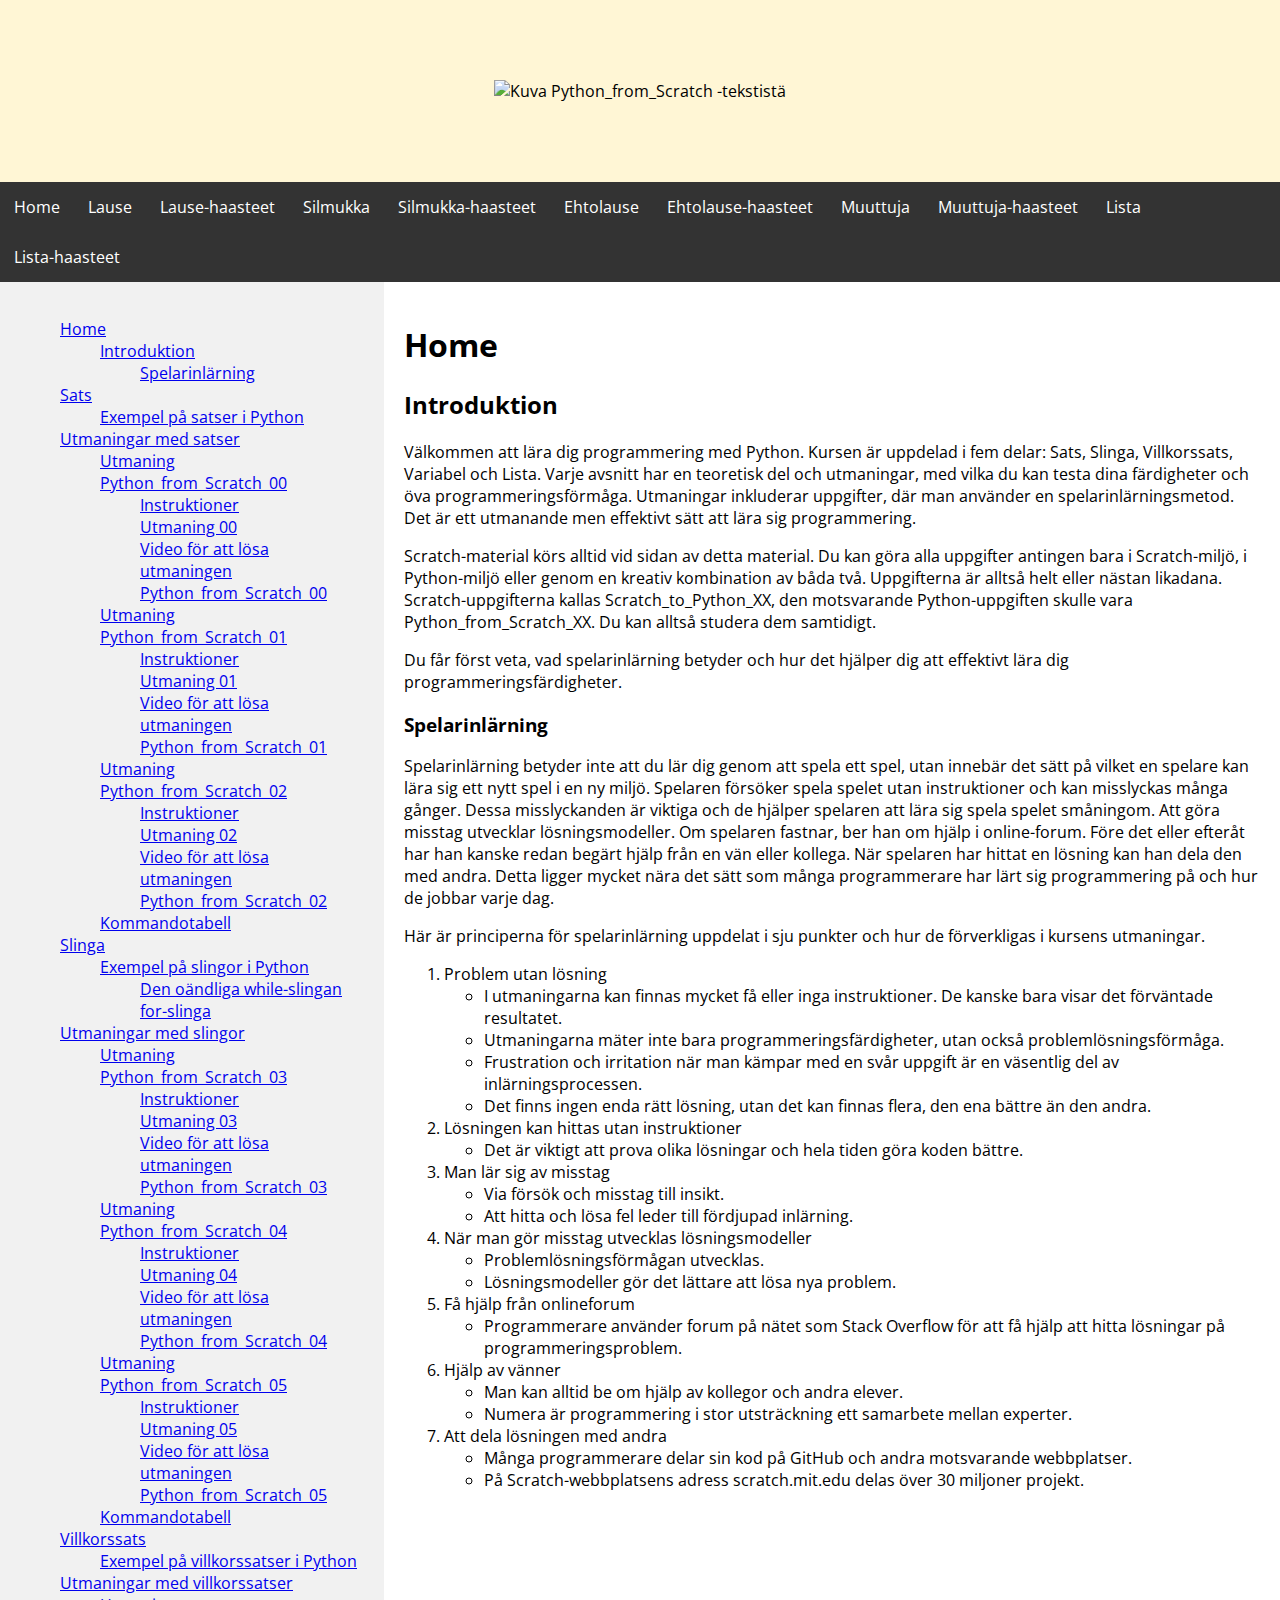
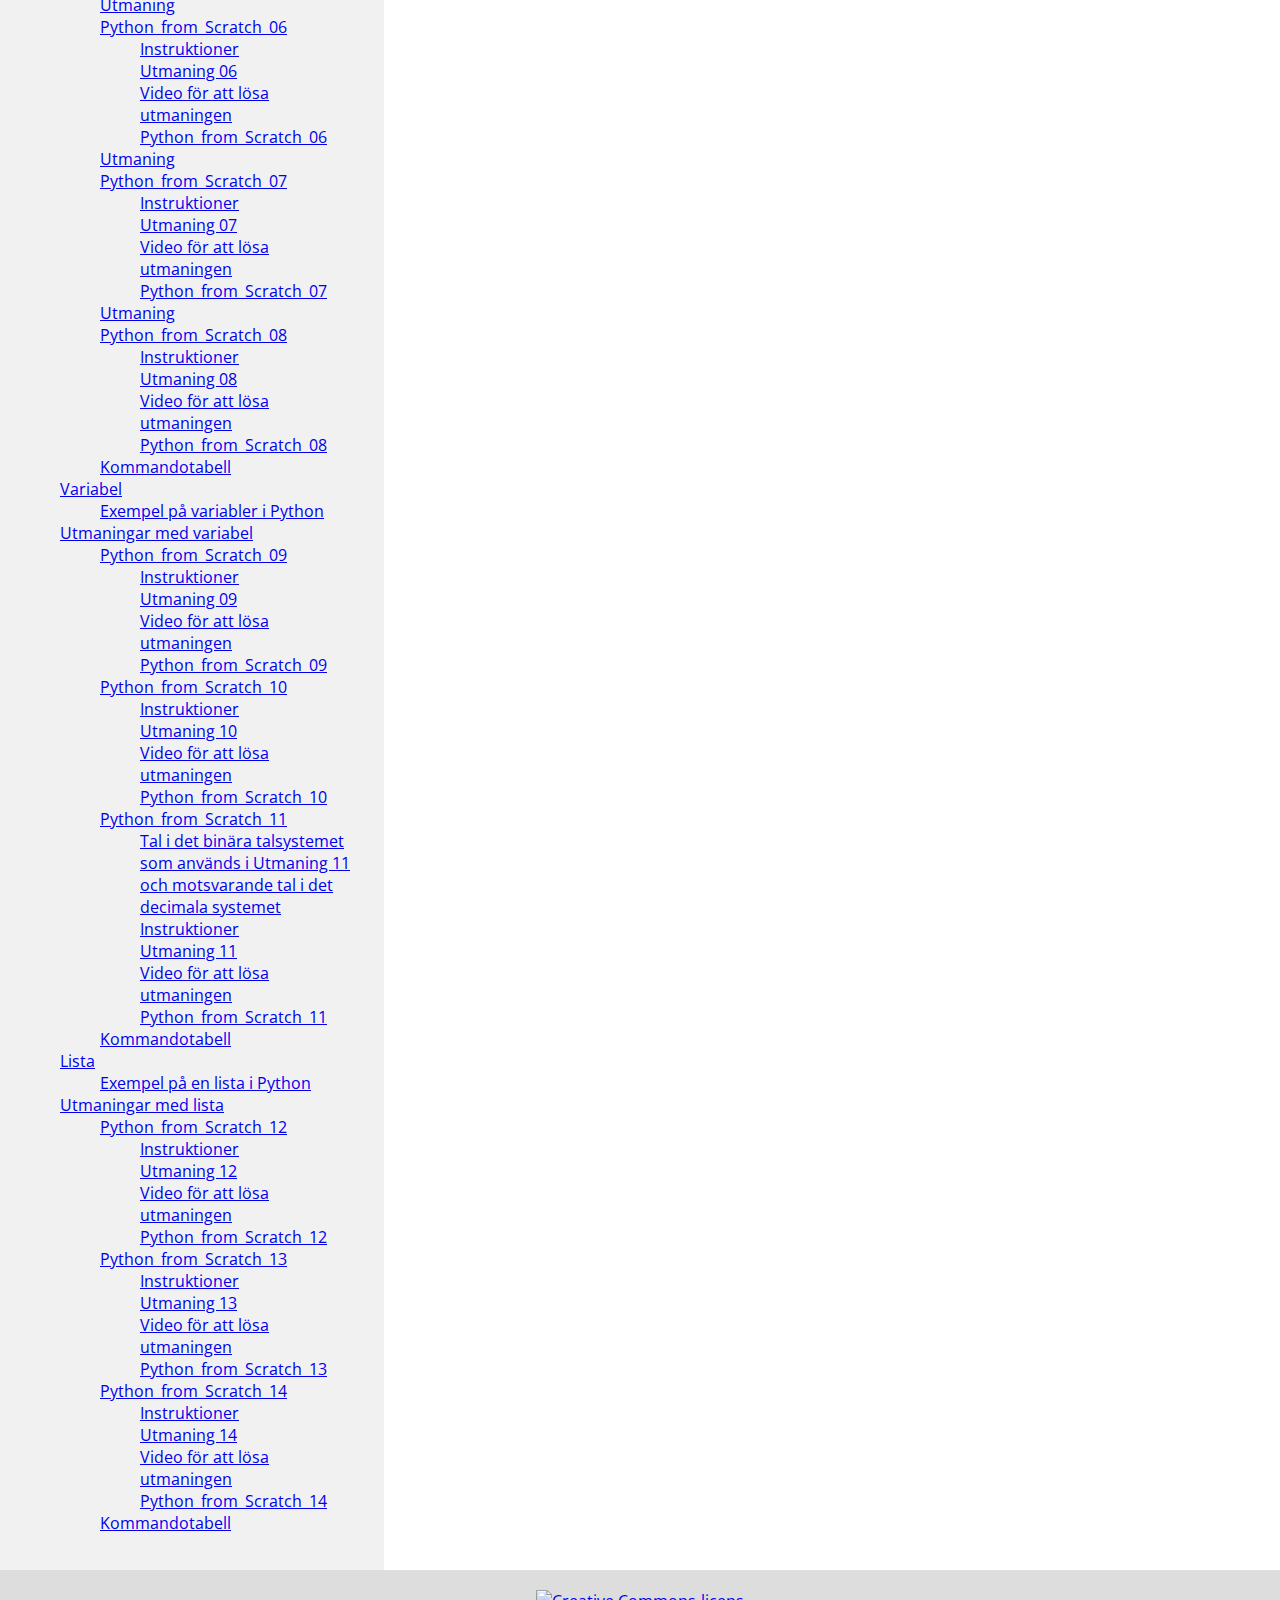
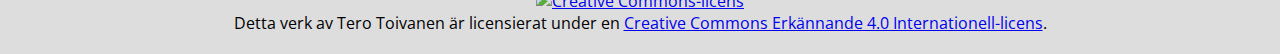
==== index.html @ 59cbfa28 "Added html files with swedish translations" ====
<!DOCTYPE html>
<html>
	<head>
		<title>home</title>
		<link rel="stylesheet" href="styles.css">
    	</head>
    	<body>
		<div class="header">
                 	<img src="Python_from_Scratch_teksti.png" alt="Kuva Python_from_Scratch -tekstistä" height="50%" width="50%">
                </div>
                <div class="navbar">
                        <a href="index.html" class="active">Home</a>
                        <a href="python_01.html" class="active">Lause</a>
                        <a href="python_02.html" class="active">Lause-haasteet</a>
                        <a href="python_03.html" class="active">Silmukka</a>
                        <a href="python_04.html" class="active">Silmukka-haasteet</a>
                        <a href="python_05.html" class="active">Ehtolause</a>
                        <a href="python_06.html" class="active">Ehtolause-haasteet</a>
                        <a href="python_07.html" class="active">Muuttuja</a>
                        <a href="python_08.html" class="active">Muuttuja-haasteet</a>
                        <a href="python_09.html" class="active">Lista</a>
                        <a href="python_10.html" class="active">Lista-haasteet</a>
                </div>
		<div class="row">
                <div class="side index">
			<ul>
			<li><a href="index.html">Home</a></li>
			<ul>
				<li><a href="index.html#johdanto">Introduktion</a></li>
				<ul>
					<li><a href="index.html#pelaajaoppiminen">Spelarinlärning</a></li>
				</ul>
			</ul>
			<li><a href="python_01.html">Sats</a></li>
			<ul>
				<li><a href="python_01.html#exempelpåsatseripython">Exempel på satser i Python</a></li>
			</ul>
			<li><a href="python_02.html">Utmaningar med satser</a></li>
			<ul>
				<li><a href="python_02.html#utmaningpython_from_scratch_00">Utmaning Python_from_Scratch_00</a></li>
				<ul>
					<li><a href="python_02.html#instruktioner_00">Instruktioner</a></li>
					<li><a href="python_02.html#utmaning00">Utmaning 00</a></li>
					<li><a href="python_02.html#videoförattlösautmaningenpython_from_scratch_00">Video för att lösa utmaningen Python_from_Scratch_00</a></li>
				</ul>
				<li><a href="python_02.html#utmaningpython_from_scratch_01">Utmaning Python_from_Scratch_01</a></li>
				<ul>
					<li><a href="python_02.html#instruktioner_01">Instruktioner</a></li>
					<li><a href="python_02.html#utmaning01">Utmaning 01</a></li>
					<li><a href="python_02.html#videoförattlösautmaningenpython_from_scratch_01">Video för att lösa utmaningen Python_from_Scratch_01</a></li>
				</ul>
				<li><a href="python_02.html#utmaningpython_from_scratch_02">Utmaning Python_from_Scratch_02</a></li>
				<ul>
					<li><a href="python_02.html#instruktioner_02">Instruktioner</a></li>
					<li><a href="python_02.html#utmaning02">Utmaning 02</a></li>
					<li><a href="python_02.html#videoförattlösautmaningenpython_from_scratch_02">Video för att lösa utmaningen Python_from_Scratch_02</a></li>
				</ul>
				<li><a href="python_02.html#kommandotabell">Kommandotabell</a></li>
			</ul>
			<li><a href="python_03.html">Slinga</a></li>
			<ul>
				<li><a href="python_03.html#exempelpåslingoripython">Exempel på slingor i Python</a></li>
				<ul>
					<li><a href="python_03.html#denoändligawhile-slingan">Den oändliga while-slingan</a></li>
					<li><a href="python_03.html#for-slinga">for-slinga</a></li>
				</ul>
			</ul>
			<li><a href="python_04.html">Utmaningar med slingor</a></li>
			<ul>
				<li><a href="python_04.html#utmaningpython_from_scratch_03">Utmaning Python_from_Scratch_03</a></li>
				<ul>
					<li><a href="python_04.html#instruktioner_03">Instruktioner</a></li>
					<li><a href="python_04.html#utmaning03">Utmaning 03</a></li>
					<li><a href="python_04.html#videoförattlösautmaningenpython_from_scratch_03">Video för att lösa utmaningen Python_from_Scratch_03</a></li>
				</ul>
				<li><a href="python_04.html#utmaningpython_from_scratch_04">Utmaning Python_from_Scratch_04</a></li>
				<ul>
					<li><a href="python_04.html#instruktioner_04">Instruktioner</a></li>
					<li><a href="python_04.html#utmaning04">Utmaning 04</a></li>
					<li><a href="python_04.html#videoförattlösautmaningenpython_from_scratch_04">Video för att lösa utmaningen Python_from_Scratch_04</a></li>
				</ul>
				<li><a href="python_04.html#utmaningpython_from_scratch_05">Utmaning Python_from_Scratch_05</a></li>
				<ul>
					<li><a href="python_04.html#instruktioner_05">Instruktioner</a></li>
					<li><a href="python_04.html#utmaning05">Utmaning 05</a></li>
					<li><a href="python_04.html#videoförattlösautmaningenpython_from_scratch_05">Video för att lösa utmaningen Python_from_Scratch_05</a></li>
				</ul>
				<li><a href="python_04.html#kommandotabell">Kommandotabell</a></li>
			</ul>
			<li><a href="python_05.html">Villkorssats</a></li>
			<ul>
				<li><a href="python_05.html#exempelpåvillkorssatseripython">Exempel på villkorssatser i Python</a></li>
			</ul>
			<li><a href="python_06.html">Utmaningar med villkorssatser</a></li>
			<ul>
				<li><a href="python_06.html#utmaningpython_from_scratch_06">Utmaning Python_from_Scratch_06</a></li>
				<ul>
					<li><a href="python_06.html#instruktioner_06">Instruktioner</a></li>
					<li><a href="python_06.html#utmaning06">Utmaning 06</a></li>
					<li><a href="python_06.html#videoförattlösautmaningenpython_from_scratch_06">Video för att lösa utmaningen Python_from_Scratch_06</a></li>
				</ul>
				<li><a href="python_06.html#utmaningpython_from_scratch_07">Utmaning Python_from_Scratch_07</a></li>
				<ul>
					<li><a href="python_06.html#instruktioner_07">Instruktioner</a></li>
					<li><a href="python_06.html#utmaning07">Utmaning 07</a></li>
					<li><a href="python_06.html#videoförattlösautmaningenpython_from_scratch_07">Video för att lösa utmaningen Python_from_Scratch_07</a></li>
				</ul>
				<li><a href="python_06.html#utmaningpython_from_scratch_08">Utmaning Python_from_Scratch_08</a></li>
				<ul>
					<li><a href="python_06.html#instruktioner_08">Instruktioner</a></li>
					<li><a href="python_06.html#utmaning08">Utmaning 08</a></li>
					<li><a href="python_06.html#videoförattlösautmaningenpython_from_scratch_08">Video för att lösa utmaningen Python_from_Scratch_08</a></li>
				</ul>
				<li><a href="python_06.html#kommandotabell">Kommandotabell</a></li>
			</ul>
			<li><a href="python_07.html">Variabel</a></li>
			<ul>
				<li><a href="python_07.html#exempelpåvariableripython">Exempel på variabler i Python</a></li>
			</ul>
			<li><a href="python_08.html">Utmaningar med variabel</a></li>
			<ul>
				<li><a href="python_08.html#python_from_scratch_09">Python_from_Scratch_09</a></li>
				<ul>
					<li><a href="python_08.html#instruktioner_09">Instruktioner</a></li>
					<li><a href="python_08.html#utmaning09">Utmaning 09</a></li>
					<li><a href="python_08.html#videoförattlösautmaningenpython_from_scratch_09">Video för att lösa utmaningen Python_from_Scratch_09</a></li>
				</ul>
				<li><a href="python_08.html#python_from_scratch_10">Python_from_Scratch_10</a></li>
				<ul>
					<li><a href="python_08.html#instruktioner_10">Instruktioner</a></li>
					<li><a href="python_08.html#utmaning10">Utmaning 10</a></li>
					<li><a href="python_08.html#videoförattlösautmaningenpython_from_scratch_10">Video för att lösa utmaningen Python_from_Scratch_10</a></li>
				</ul>
				<li><a href="python_08.html#python_from_scratch_11">Python_from_Scratch_11</a></li>
				<ul>
					<li><a href="python_08.html#talidetbinäratalsystemetsomanvändsiutmaning11ochmotsvarandetalidetdecimalasystemet">Tal i det binära talsystemet som används i Utmaning 11 och motsvarande tal i det decimala systemet</a></li>
					<li><a href="python_08.html#instruktioner_11">Instruktioner</a></li>
					<li><a href="python_08.html#utmaning11">Utmaning 11</a></li>
					<li><a href="python_08.html#videoförattlösautmaningenpython_from_scratch_11">Video för att lösa utmaningen Python_from_Scratch_11</a></li>
				</ul>
				<li><a href="python_08.html#kommandotabell">Kommandotabell</a></li>
			</ul>
			<li><a href="python_09.html">Lista</a></li>
			<ul>
				<li><a href="python_09.html#exempelpåenlistaipython">Exempel på en lista i Python</a></li>
			</ul>
			<li><a href="python_10.html">Utmaningar med lista</a></li>
			<ul>
				<li><a href="python_10.html#python_from_scratch_12">Python_from_Scratch_12</a></li>
				<ul>
					<li><a href="python_10.html#instruktioner_12">Instruktioner</a></li>
					<li><a href="python_10.html#utmaning12">Utmaning 12</a></li>
					<li><a href="python_10.html#videoförattlösautmaningenpython_from_scratch_12">Video för att lösa utmaningen Python_from_Scratch_12</a></li>
				</ul>
				<li><a href="python_10.html#python_from_scratch_13">Python_from_Scratch_13</a></li>
				<ul>
					<li><a href="python_10.html#instruktioner_13">Instruktioner</a></li>
					<li><a href="python_10.html#utmaning13">Utmaning 13</a></li>
					<li><a href="python_10.html#videoförattlösautmaningenpython_from_scratch_13">Video för att lösa utmaningen Python_from_Scratch_13</a></li>
				</ul>
				<li><a href="python_10.html#python_from_scratch_14">Python_from_Scratch_14</a></li>
				<ul>
					<li><a href="python_10.html#instruktioner_14">Instruktioner</a></li>
					<li><a href="python_10.html#utmaning14">Utmaning 14</a></li>
					<li><a href="python_10.html#videoförattlösautmaningenpython_from_scratch_14">Video för att lösa utmaningen Python_from_Scratch_14</a></li>
				</ul>
				<li><a href="python_10.html#kommandotabell">Kommandotabell</a></li>
			</ul>
		</ul>
		</div>
		<div class="main">
		<h1>Home</h1>
		            	<h2 id="johdanto">Introduktion</h2>
            		<p>Välkommen att lära dig programmering med Python. Kursen är uppdelad i fem delar: Sats, Slinga, Villkorssats, Variabel och Lista. Varje avsnitt har en teoretisk del och utmaningar, med vilka du kan testa dina färdigheter och öva programmeringsförmåga. Utmaningar inkluderar uppgifter, där man använder en spelarinlärningsmetod. Det är ett utmanande men effektivt sätt att lära sig programmering.</p>
			<p>Scratch-material körs alltid vid sidan av detta material. Du kan göra alla uppgifter antingen bara i Scratch-miljö, i Python-miljö eller genom en kreativ kombination av båda två. Uppgifterna är alltså helt eller nästan likadana. Scratch-uppgifterna kallas Scratch_to_Python_XX, den motsvarande Python-uppgiften skulle vara Python_from_Scratch_XX. Du kan alltså studera dem samtidigt.</p>
            		<p>Du får först veta, vad spelarinlärning betyder och hur det hjälper dig att effektivt lära dig programmeringsfärdigheter.</p>
        	<h3 id="pelaajaoppiminen">Spelarinlärning</h3>
            		<p>Spelarinlärning betyder inte att du lär dig genom att spela ett spel, utan innebär det sätt på vilket en spelare kan lära sig ett nytt spel i en ny miljö. Spelaren försöker spela spelet utan instruktioner och kan misslyckas många gånger. Dessa misslyckanden är viktiga och de hjälper spelaren att lära sig spela spelet småningom. Att göra misstag utvecklar lösningsmodeller. Om spelaren fastnar, ber han om hjälp i online-forum. Före det eller efteråt har han kanske redan begärt hjälp från en vän eller kollega. När spelaren har hittat en lösning kan han dela den med andra. Detta ligger mycket nära det sätt som många programmerare har lärt sig programmering på och hur de jobbar varje dag.</p>
			<p>Här är principerna för spelarinlärning uppdelat i sju punkter och hur de förverkligas i kursens utmaningar.</p>
	                <ol>
                        	<li>Problem utan lösning</li>
                                	<ul>
                                		<li>I utmaningarna kan finnas mycket få eller inga instruktioner. De kanske bara visar det förväntade resultatet.</li>
                                        	<li>Utmaningarna mäter inte bara programmeringsfärdigheter, utan också problemlösningsförmåga.</li>
                                        	<li>Frustration och irritation när man kämpar med en svår uppgift är en väsentlig del av inlärningsprocessen.</li>
                                        	<li>Det finns ingen enda rätt lösning, utan det kan finnas flera, den ena bättre än den andra.</li>
                                	</ul>
                        	<li>Lösningen kan hittas utan instruktioner</li>
                                	<ul>
                                        	<li>Det är viktigt att prova olika lösningar och hela tiden göra koden bättre.</li>
                                	</ul>
                        	<li>Man lär sig av misstag</li>
                                	<ul>
                                		<li>Via försök och misstag till insikt.</li>
                                        	<li>Att hitta och lösa fel leder till fördjupad inlärning.</li>
                                	</ul>
                        	<li>När man gör misstag utvecklas lösningsmodeller</li>
                                	<ul>
                                        	<li>Problemlösningsförmågan utvecklas.</li>
                                        	<li>Lösningsmodeller gör det lättare att lösa nya problem.</li>
                                	</ul>
                        	<li>Få hjälp från onlineforum</li>
                                	<ul>
                                        	<li>Programmerare använder forum på nätet som Stack Overflow för att få hjälp att hitta lösningar på programmeringsproblem.</li>
                                	</ul>
                        	<li>Hjälp av vänner</li>
                                	<ul>
                                        	<li>Man kan alltid be om hjälp av kollegor och andra elever.</li>
                                        	<li>Numera är programmering i stor utsträckning ett samarbete mellan experter.</li>
                                	</ul>
                        	<li>Att dela lösningen med andra</li>
                                	<ul>
                                        	<li>Många programmerare delar sin kod på GitHub och andra motsvarande webbplatser.</li>
                                        	<li>På Scratch-webbplatsens adress scratch.mit.edu delas över 30 miljoner projekt.</li>
                                	</ul>
                	</ol>
		</div>
		</div>
		<div class="footer">
<a rel="license" href="http://creativecommons.org/licenses/by/4.0/"><img alt="Creative Commons-licens" style="border-width:0" src="https://i.creativecommons.org/l/by/4.0/88x31.png" /></a><br />Detta verk av <span xmlns:cc="http://creativecommons.org/ns#" property="cc:attributionName">Tero Toivanen</span> är licensierat under en <a rel="license" href="http://creativecommons.org/licenses/by/4.0/">Creative Commons Erkännande 4.0 Internationell-licens</a>.	
		</div>
	</body>
</html>
---- styles.css ----
/* Thank you: https://www.w3schools.com/howto/howto_css_example_website.asp*/

@import url(http://fonts.googleapis.com/css?family=Open+Sans);

.index ul {
  list-style-type: none;
}

* {
  box-sizing: border-box;
}

/* Style the body */
body {
  font-family: "Open Sans", sans-serif;
  margin: 0;
}

/* Header/logo Title */
.header {
  padding: 80px;
  text-align: center;
  background: #fff6d5;
}


/* Sticky navbar - toggles between relative and fixed, depending on the scroll position. It is positioned relative until a given offset position is met in the viewport - then it "sticks" in place (like position:fixed). The sticky value is not supported in IE or Edge 15 and earlier versions. However, for these versions the navbar will inherit default position */
.navbar {
  overflow: hidden;
  background-color: #333;
  position: sticky;
  position: -webkit-sticky;
  top: 0;
}

/* Style the navigation bar links */
.navbar a {
  float: left;
  display: block;
  color: white;
  text-align: center;
  padding: 14px 14px;/*18px;  20px;*/
  text-decoration: none;
}


/* Change color on hover */
.navbar a:hover {
  background-color: #ddd;
  color: black;
}

/* Active/current link */
.navbar a:active {
  background-color: #666;
  color: white;
}

/* Column container */
.row {
  display: -ms-flexbox; /* IE10 */
  display: flex;
  -ms-flex-wrap: wrap; /* IE10 */
  flex-wrap: wrap;
}

/* Create two unequal columns that sits next to each other */
/* Sidebar/left column */
.side {
  -ms-flex: 30%; /* IE10 */
  flex: 30%;
  background-color: #f1f1f1;
  padding: 20px;
}

/* Main column */
.main {
  -ms-flex: 70%; /* IE10 */
  flex: 70%;
  background-color: white;
  padding: 20px;
}


/* Footer */
.footer {
  padding: 20px;
  text-align: center;
  background: #ddd;
}

/* Responsive layout - when the screen is less than 700px wide, make the two columns stack on top of each other instead of next to each other */
@media screen and (max-width: 700px) {
  .row {
    flex-direction: column;
  }
}

/* Responsive layout - when the screen is less than 400px wide, make the navigation links stack on top of each other instead of next to each other */
@media screen and (max-width: 400px) {
  .navbar a {
    float: none;
    width: 100%;
  }
}
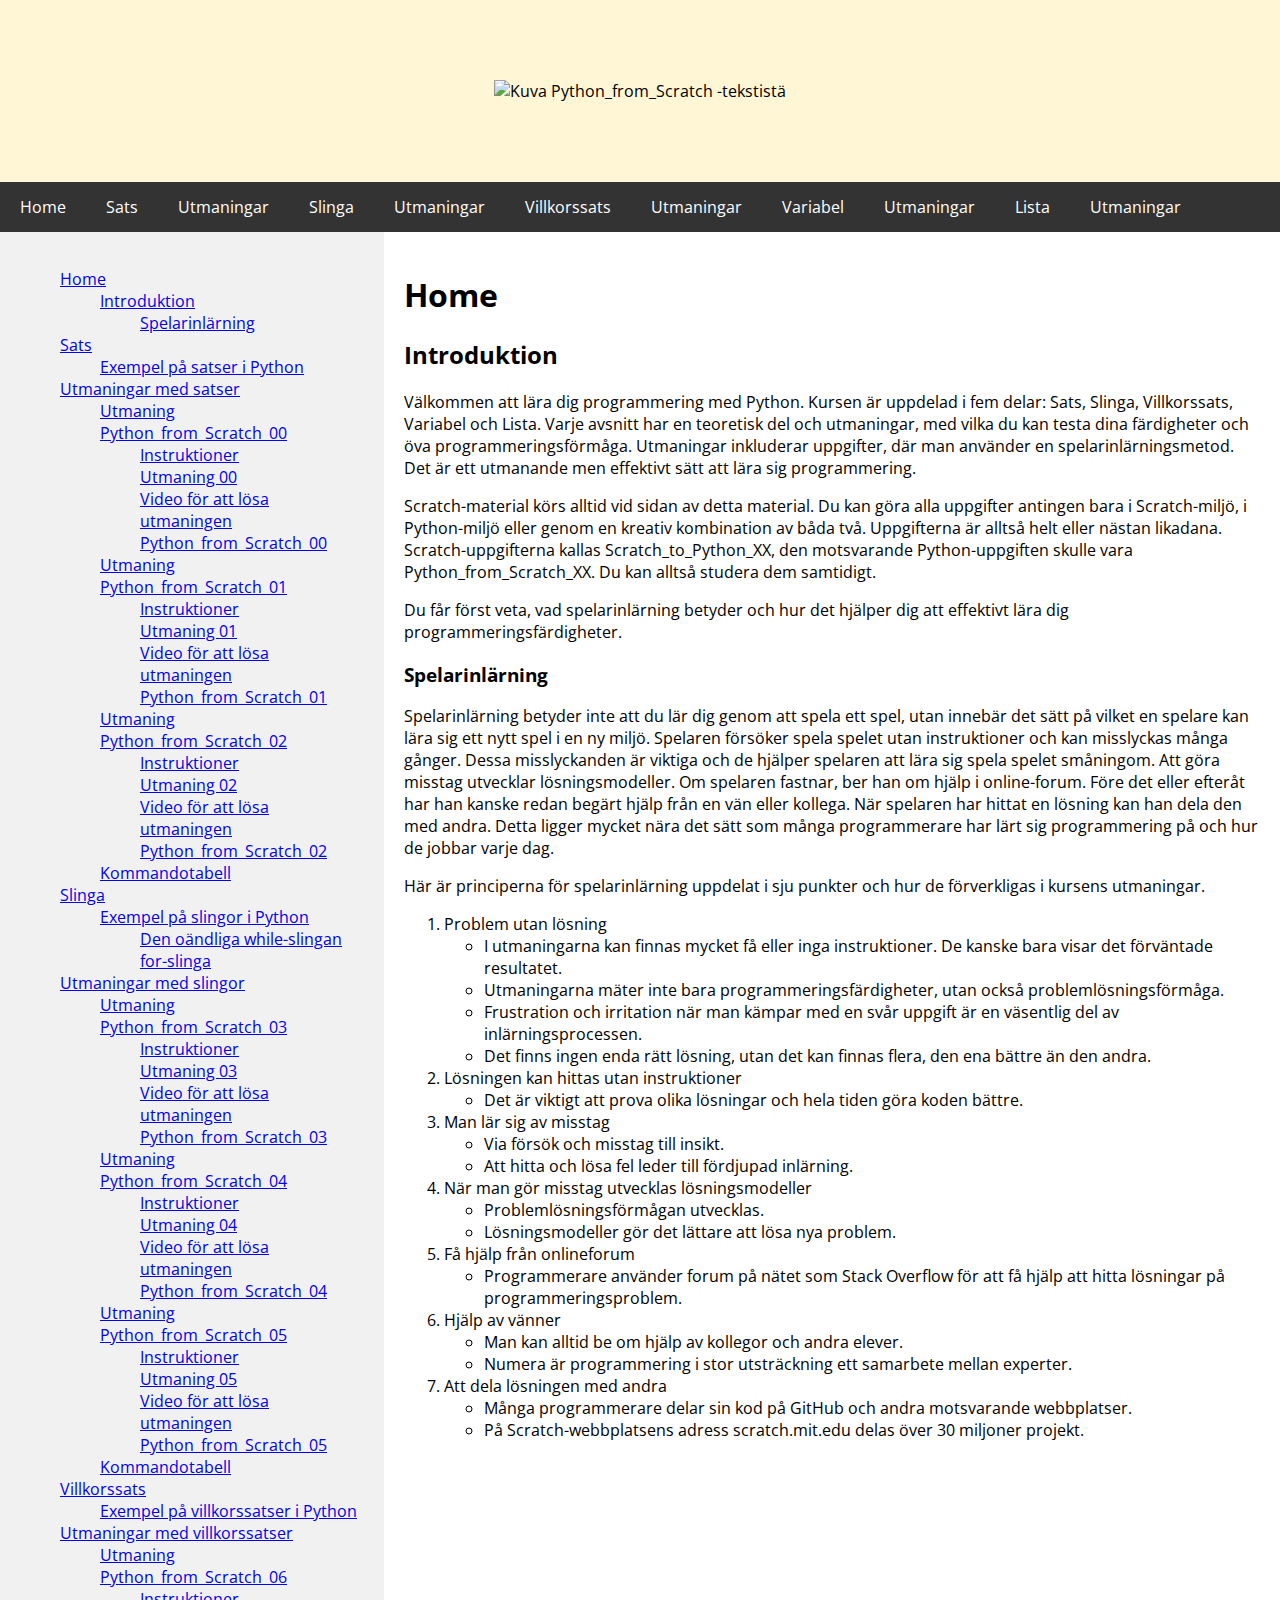
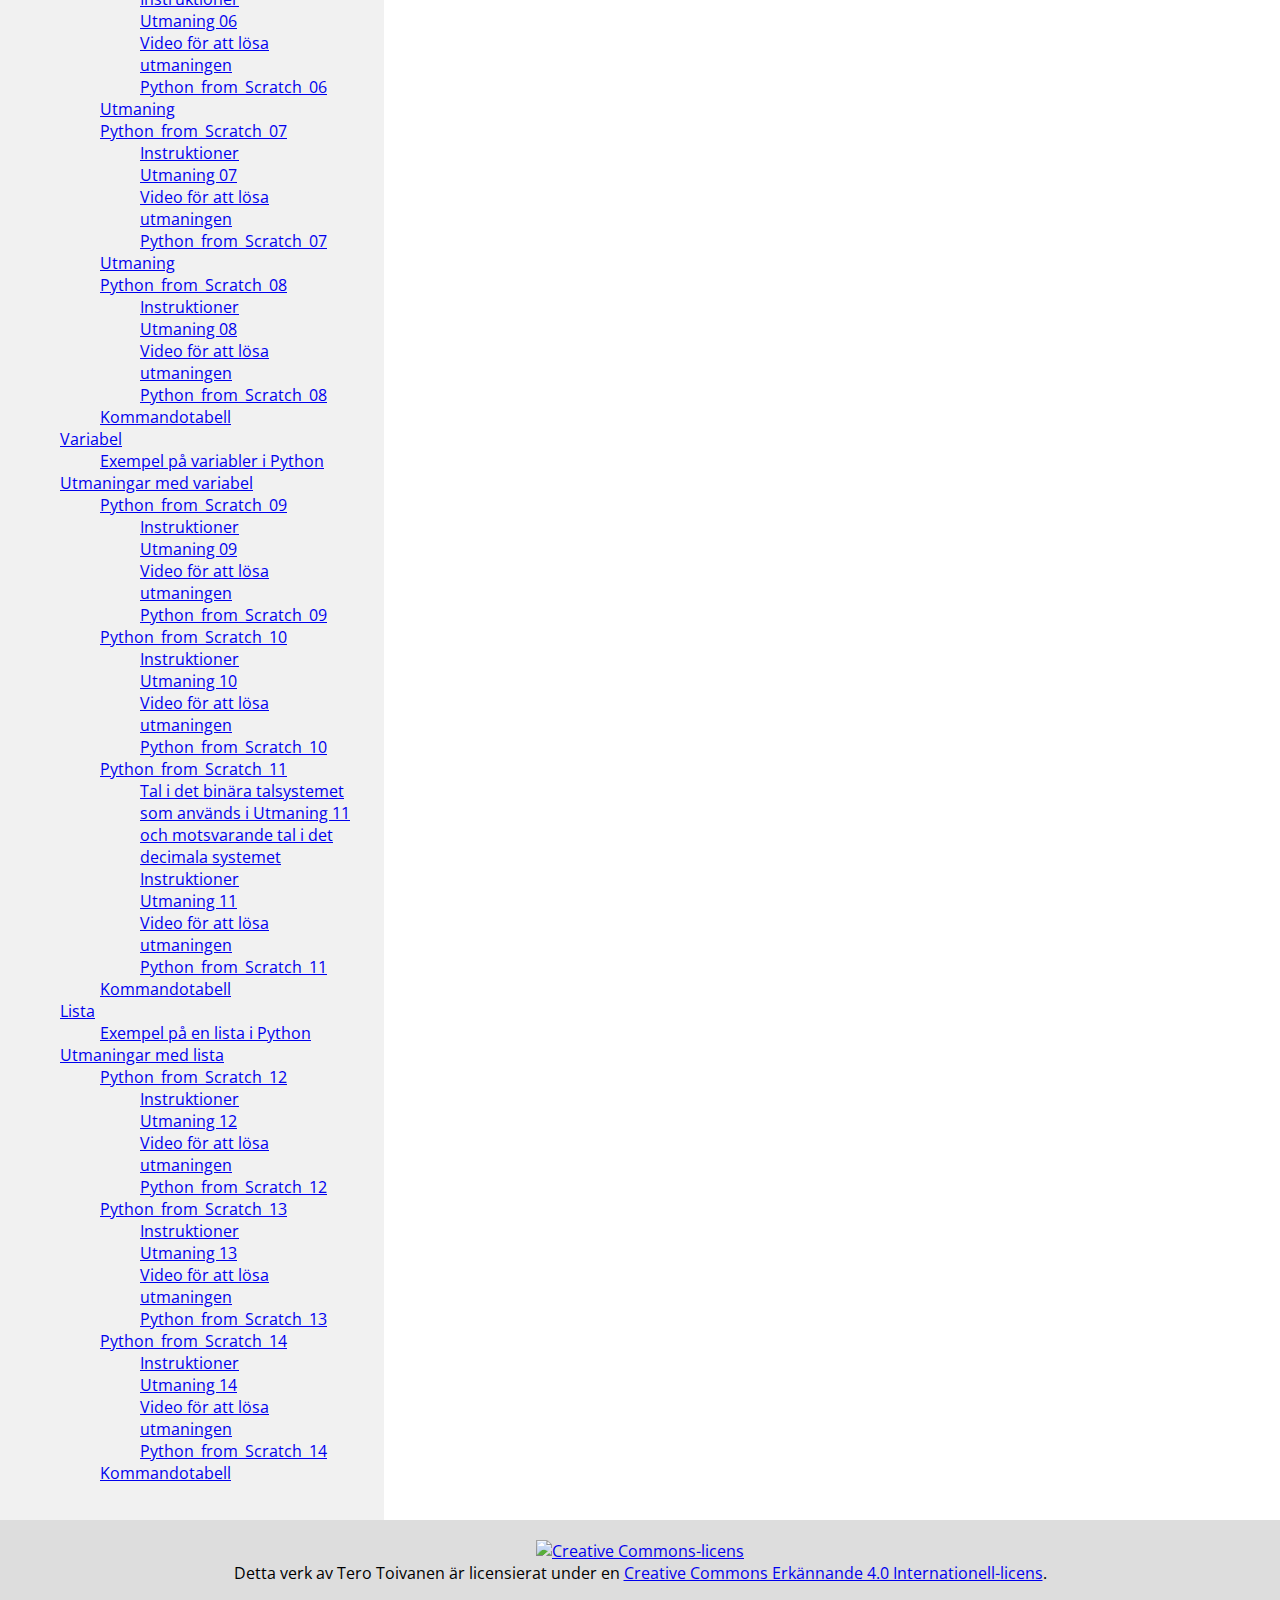
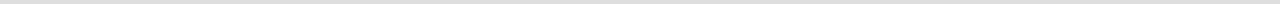
==== commit 3256d947: "updated navbar" ====
--- a/index.html
+++ b/index.html
@@ -10,16 +10,16 @@
                 </div>
                 <div class="navbar">
                         <a href="index.html" class="active">Home</a>
-                        <a href="python_01.html" class="active">Lause</a>
-                        <a href="python_02.html" class="active">Lause-haasteet</a>
-                        <a href="python_03.html" class="active">Silmukka</a>
-                        <a href="python_04.html" class="active">Silmukka-haasteet</a>
-                        <a href="python_05.html" class="active">Ehtolause</a>
-                        <a href="python_06.html" class="active">Ehtolause-haasteet</a>
-                        <a href="python_07.html" class="active">Muuttuja</a>
-                        <a href="python_08.html" class="active">Muuttuja-haasteet</a>
+                        <a href="python_01.html" class="active">Sats</a>
+                        <a href="python_02.html" class="active">Utmaningar</a>
+                        <a href="python_03.html" class="active">Slinga</a>
+                        <a href="python_04.html" class="active">Utmaningar</a>
+                        <a href="python_05.html" class="active">Villkorssats</a>
+                        <a href="python_06.html" class="active">Utmaningar</a>
+                        <a href="python_07.html" class="active">Variabel</a>
+                        <a href="python_08.html" class="active">Utmaningar</a>
                         <a href="python_09.html" class="active">Lista</a>
-                        <a href="python_10.html" class="active">Lista-haasteet</a>
+                        <a href="python_10.html" class="active">Utmaningar</a>
                 </div>
 		<div class="row">
                 <div class="side index">
--- a/styles.css
+++ b/styles.css
@@ -39,7 +39,7 @@
   display: block;
   color: white;
   text-align: center;
-  padding: 14px 14px;/*18px;  20px;*/
+  padding: 14px 20px;
   text-decoration: none;
 }
 
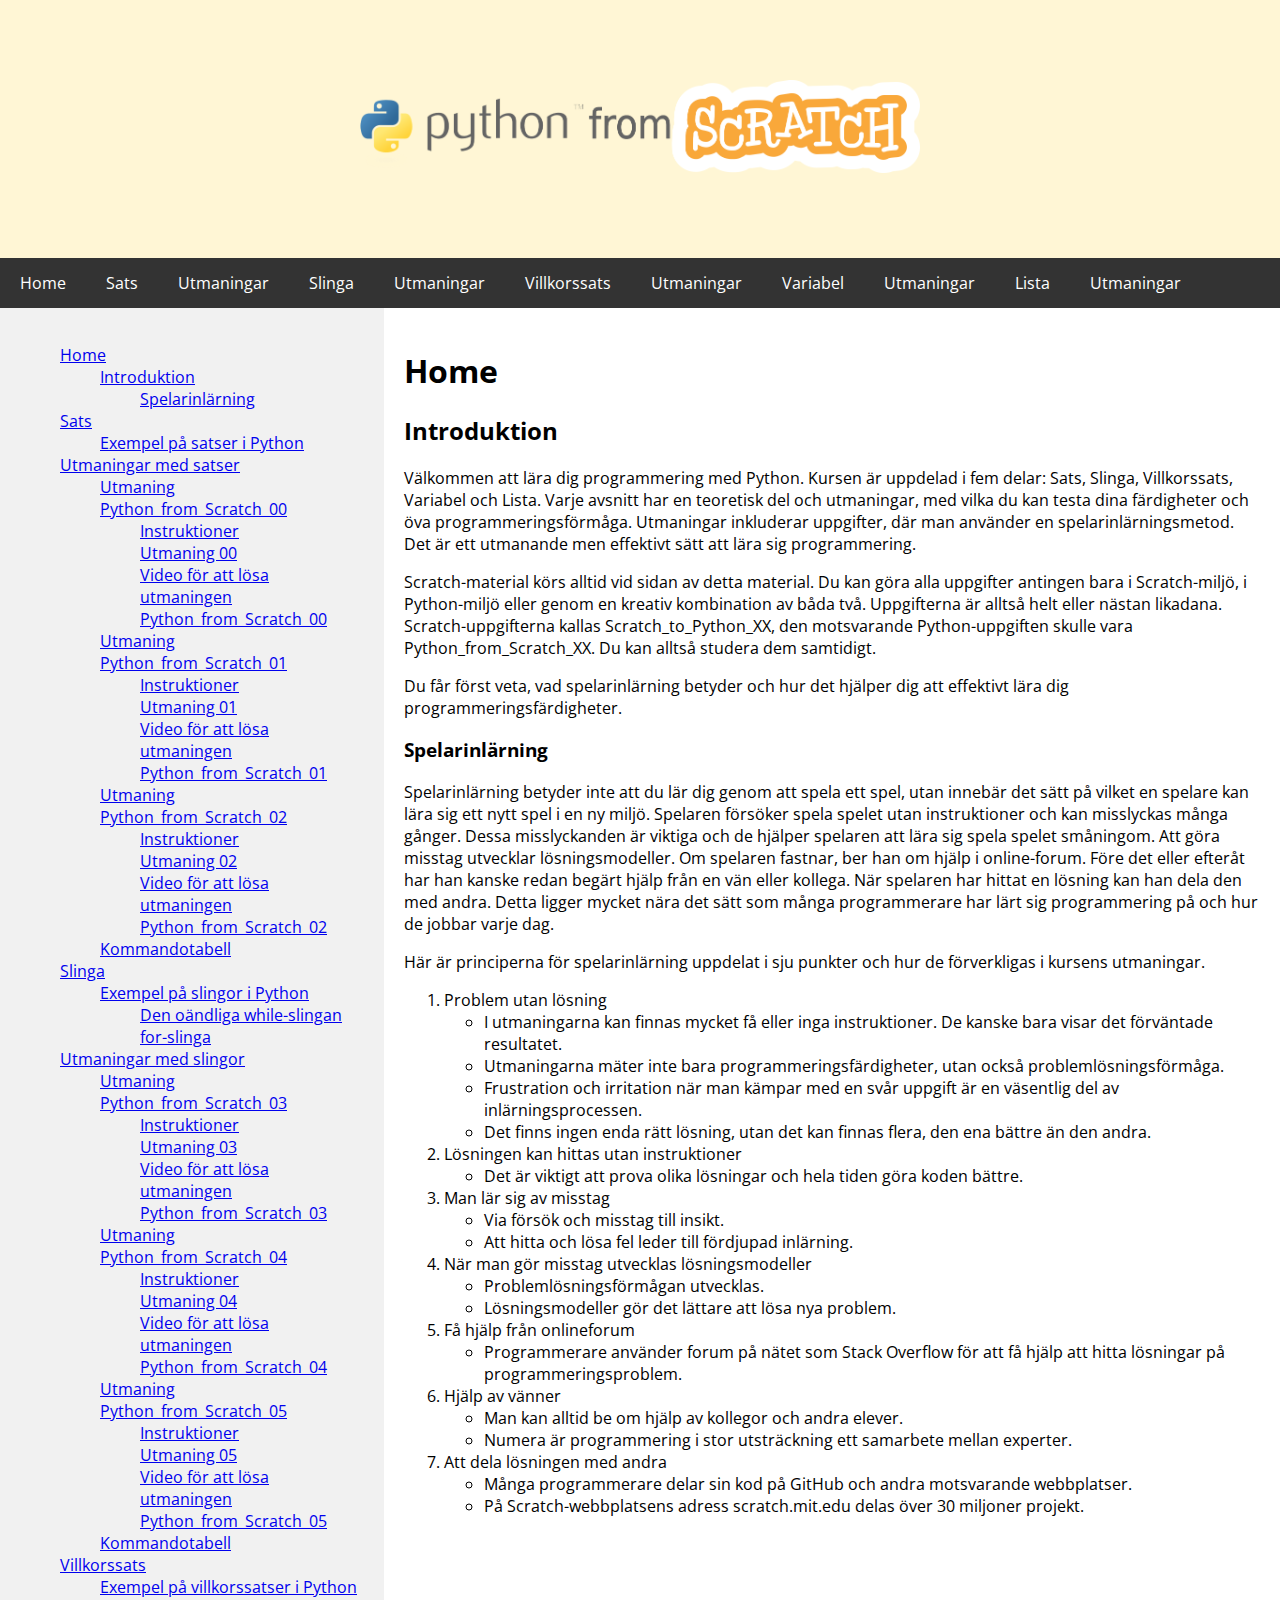
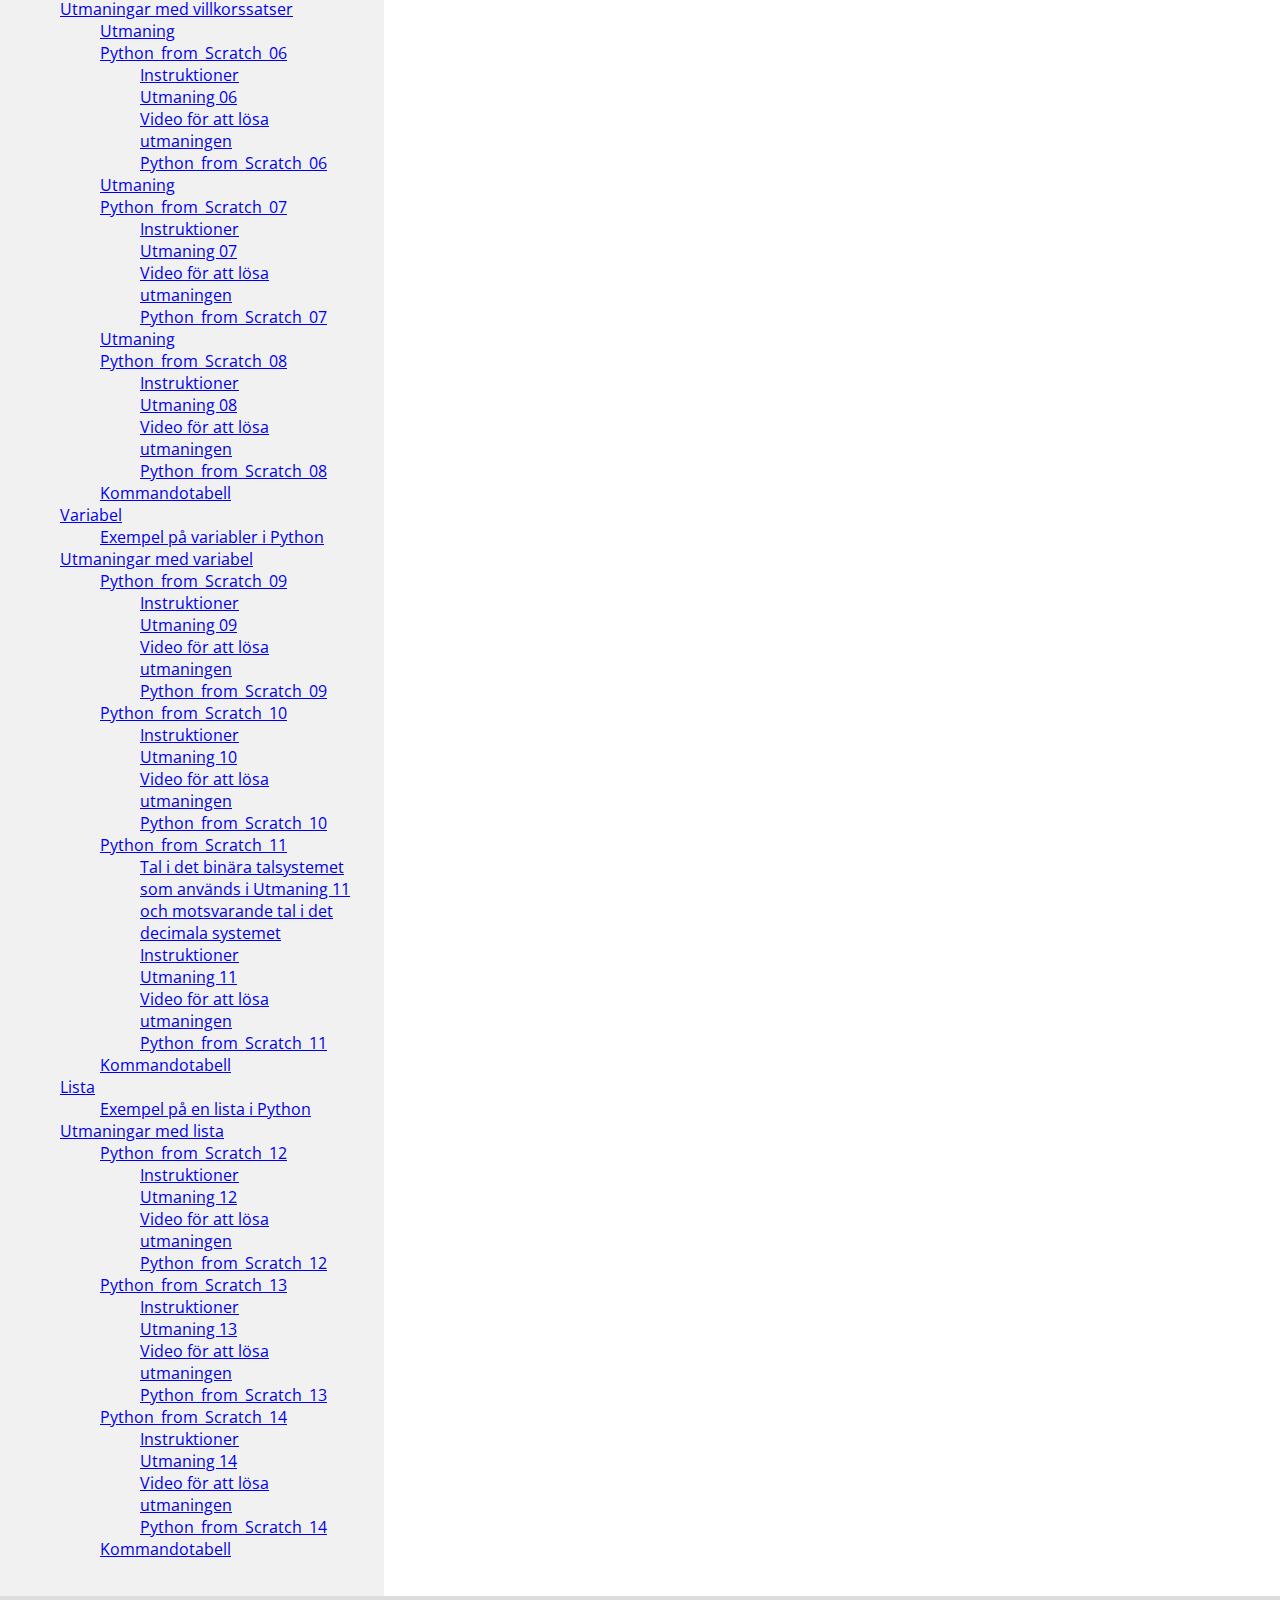
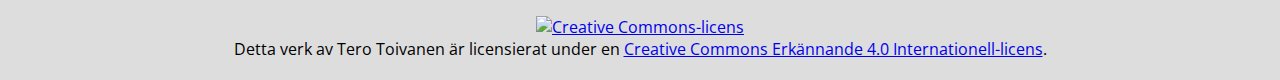
==== commit e32349b5: "Resolved header image-problem" ====
--- a/index.html
+++ b/index.html
@@ -6,7 +6,7 @@
     	</head>
     	<body>
 		<div class="header">
-                 	<img src="Python_from_Scratch_teksti.png" alt="Kuva Python_from_Scratch -tekstistä" height="50%" width="50%">
+                 	<img src="python_from_scratch_teksti.png" alt="Kuva Python_from_Scratch -tekstistä" height="50%" width="50%">
                 </div>
                 <div class="navbar">
                         <a href="index.html" class="active">Home</a>
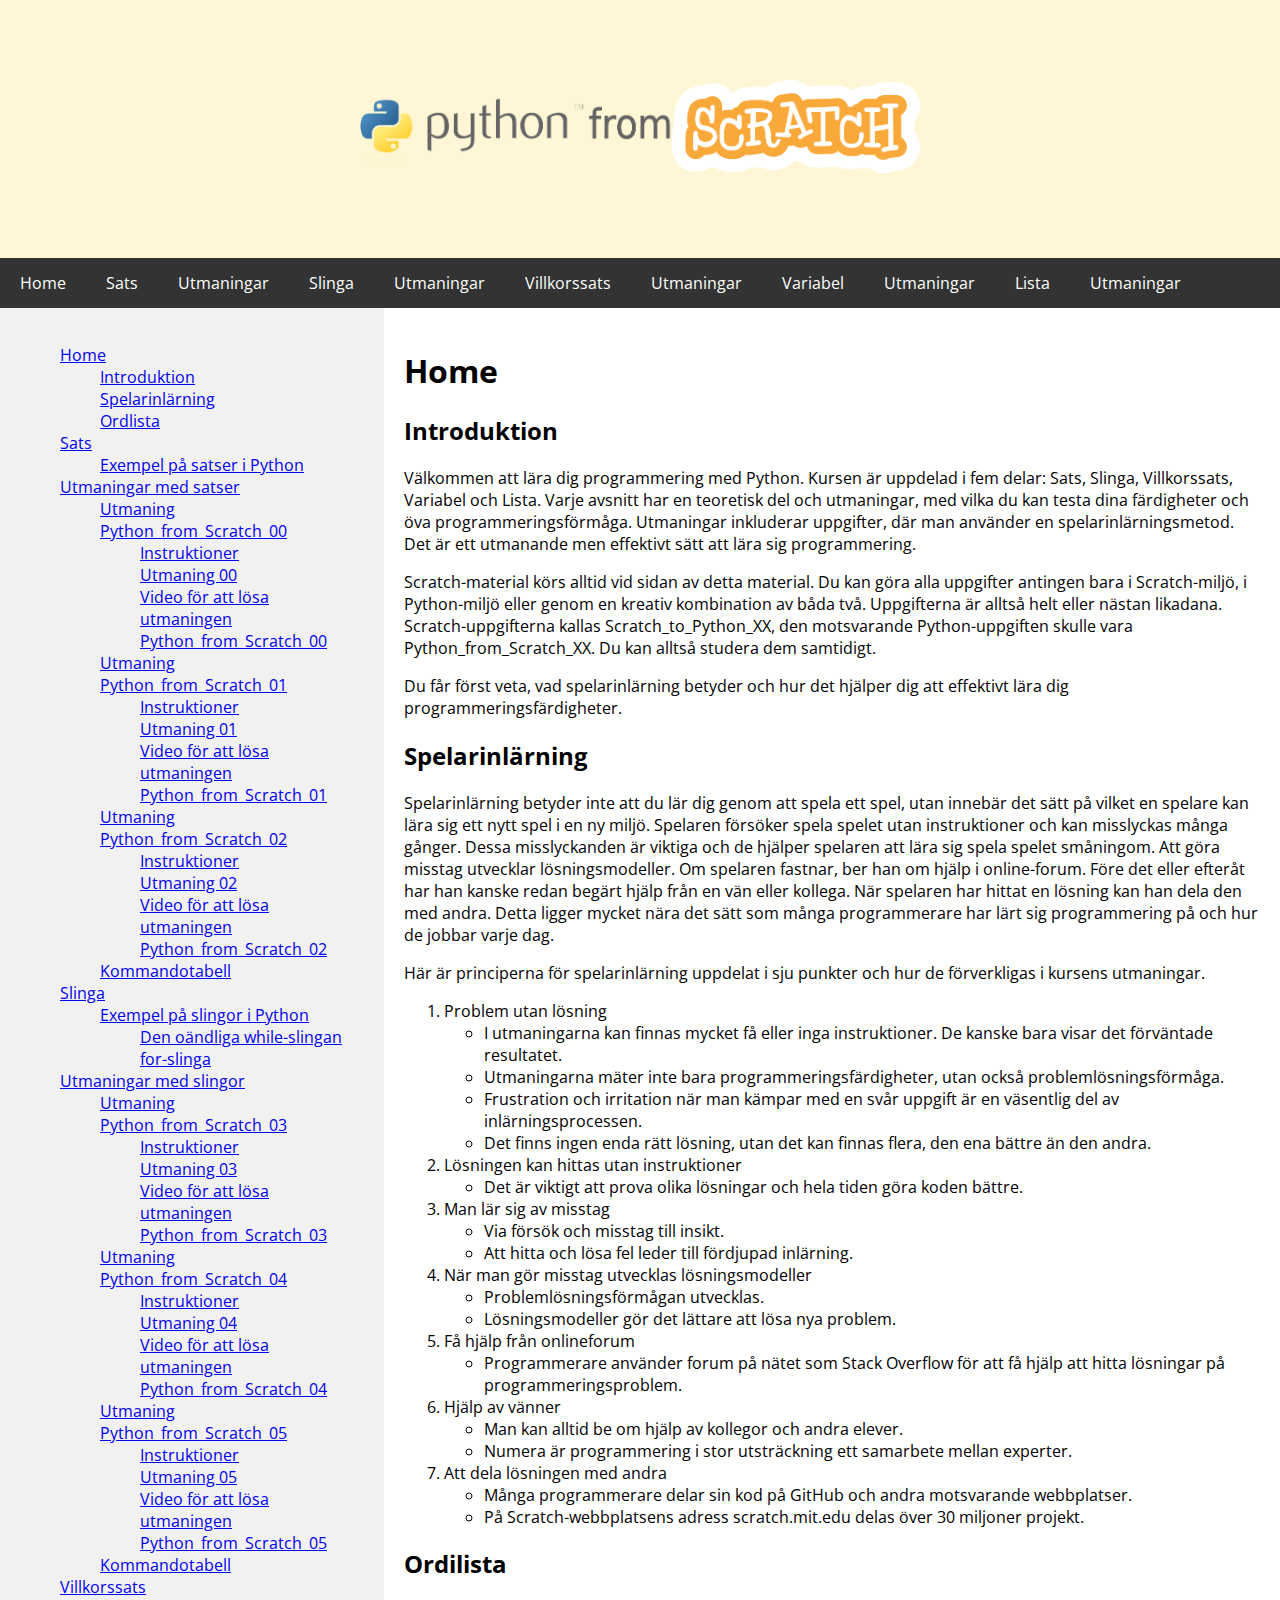
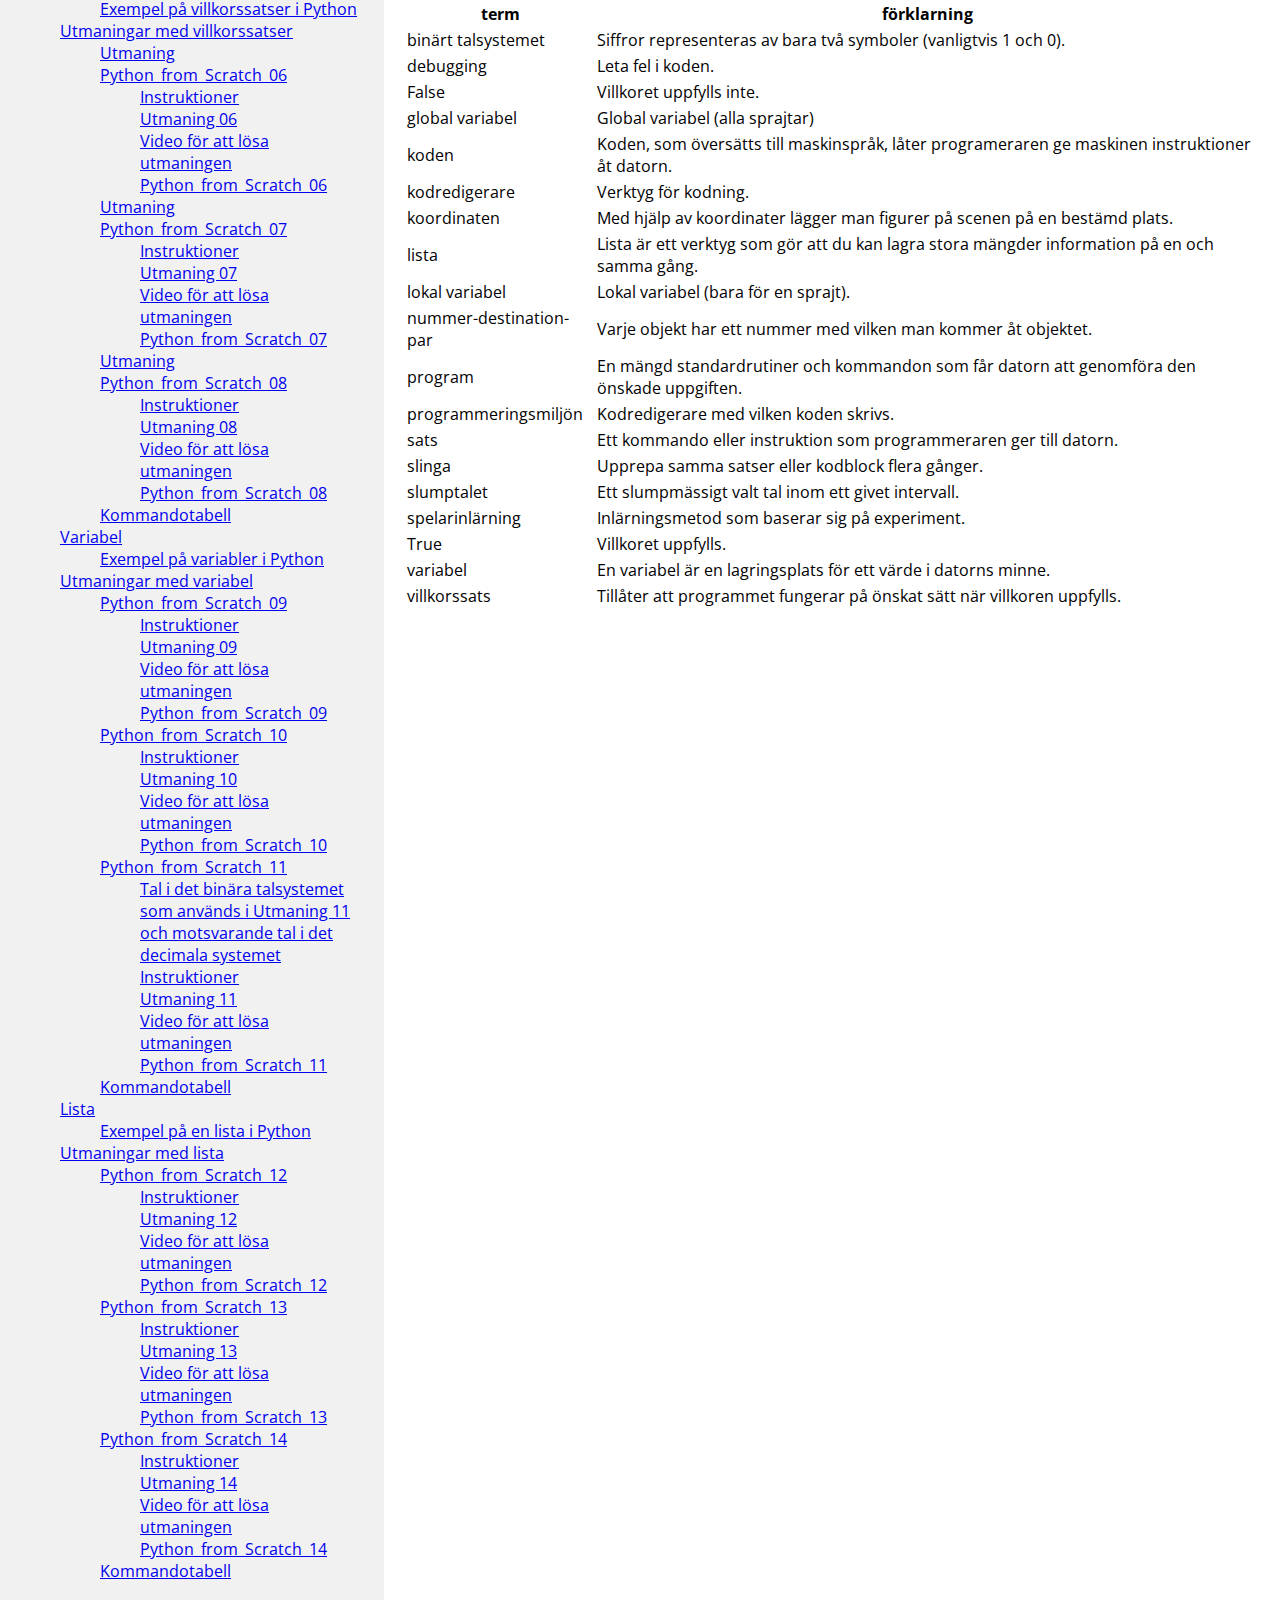
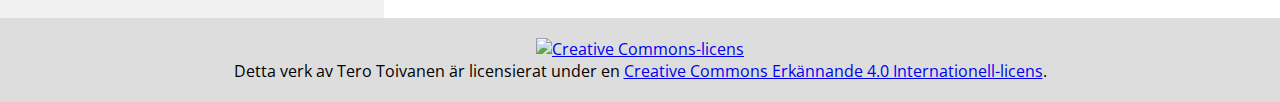
==== commit 2eeeb026: "Added vocabulary" ====
--- a/index.html
+++ b/index.html
@@ -27,9 +27,8 @@
 			<li><a href="index.html">Home</a></li>
 			<ul>
 				<li><a href="index.html#johdanto">Introduktion</a></li>
-				<ul>
-					<li><a href="index.html#pelaajaoppiminen">Spelarinlärning</a></li>
-				</ul>
+				<li><a href="index.html#pelaajaoppiminen">Spelarinlärning</a></li>
+				<li><a href="index.html#ordlista">Ordlista</a></li>
 			</ul>
 			<li><a href="python_01.html">Sats</a></li>
 			<ul>
@@ -174,7 +173,7 @@
             		<p>Välkommen att lära dig programmering med Python. Kursen är uppdelad i fem delar: Sats, Slinga, Villkorssats, Variabel och Lista. Varje avsnitt har en teoretisk del och utmaningar, med vilka du kan testa dina färdigheter och öva programmeringsförmåga. Utmaningar inkluderar uppgifter, där man använder en spelarinlärningsmetod. Det är ett utmanande men effektivt sätt att lära sig programmering.</p>
 			<p>Scratch-material körs alltid vid sidan av detta material. Du kan göra alla uppgifter antingen bara i Scratch-miljö, i Python-miljö eller genom en kreativ kombination av båda två. Uppgifterna är alltså helt eller nästan likadana. Scratch-uppgifterna kallas Scratch_to_Python_XX, den motsvarande Python-uppgiften skulle vara Python_from_Scratch_XX. Du kan alltså studera dem samtidigt.</p>
             		<p>Du får först veta, vad spelarinlärning betyder och hur det hjälper dig att effektivt lära dig programmeringsfärdigheter.</p>
-        	<h3 id="pelaajaoppiminen">Spelarinlärning</h3>
+        	<h2 id="pelaajaoppiminen">Spelarinlärning</h2>
             		<p>Spelarinlärning betyder inte att du lär dig genom att spela ett spel, utan innebär det sätt på vilket en spelare kan lära sig ett nytt spel i en ny miljö. Spelaren försöker spela spelet utan instruktioner och kan misslyckas många gånger. Dessa misslyckanden är viktiga och de hjälper spelaren att lära sig spela spelet småningom. Att göra misstag utvecklar lösningsmodeller. Om spelaren fastnar, ber han om hjälp i online-forum. Före det eller efteråt har han kanske redan begärt hjälp från en vän eller kollega. När spelaren har hittat en lösning kan han dela den med andra. Detta ligger mycket nära det sätt som många programmerare har lärt sig programmering på och hur de jobbar varje dag.</p>
 			<p>Här är principerna för spelarinlärning uppdelat i sju punkter och hur de förverkligas i kursens utmaningar.</p>
 	                <ol>
@@ -214,6 +213,89 @@
                                         	<li>På Scratch-webbplatsens adress scratch.mit.edu delas över 30 miljoner projekt.</li>
                                 	</ul>
                 	</ol>
+			<h2 id="ordlista">Ordilista</h2>
+			<table>
+<tr>
+<th>term</th>
+<th>förklarning</th>
+</tr>
+<tr>
+<td>binärt talsystemet</td>
+<td>Siffror representeras av bara två symboler (vanligtvis 1 och 0).</td>
+</tr>
+<tr>
+<td>debugging</td>
+<td>Leta fel i koden.</td>
+</tr>
+<tr>
+<td>False</td>
+<td>Villkoret uppfylls inte.</td>
+</tr>
+<tr>
+<td>global variabel</td>
+<td>Global variabel (alla sprajtar)</td>
+</tr>
+<tr>
+<td>koden</td>
+<td>Koden, som översätts till maskinspråk, låter programeraren ge maskinen instruktioner åt datorn.</td>
+</tr>
+<tr>
+<td>kodredigerare</td>
+<td>Verktyg för kodning.</td>
+</tr>
+<tr>
+<td>koordinaten</td>
+<td>Med hjälp av koordinater lägger man figurer på scenen på en bestämd plats.</td>
+</tr>
+<tr>
+<td>lista</td>
+<td>Lista är ett verktyg som gör att du kan lagra stora mängder information på en och samma gång.</td>
+</tr>
+<tr>
+<td>lokal variabel</td>
+<td>Lokal variabel (bara för en sprajt).</td>
+</tr>
+<tr>
+<td>nummer-destination-par</td>
+<td>Varje objekt har ett nummer med vilken man kommer åt objektet.</td>
+</tr>
+<tr>
+<td>program</td>
+<td>En mängd standardrutiner och kommandon som får datorn att genomföra den önskade uppgiften.</td>
+</tr>
+<tr>
+<td>programmeringsmiljön</td>
+<td>Kodredigerare med vilken koden skrivs.</td>
+</tr>
+<tr>
+<td>sats</td>
+<td>Ett kommando eller instruktion som programmeraren ger till datorn. </td>
+</tr>
+<tr>
+<td>slinga</td>
+<td>Upprepa samma satser eller kodblock flera gånger.</td>
+</tr>
+<tr>
+<td>slumptalet</td>
+<td>Ett slumpmässigt valt tal inom ett givet intervall.</td>
+</tr>
+<tr>
+<td>spelarinlärning</td>
+<td>Inlärningsmetod som baserar sig på experiment.</td>
+</tr>
+<tr>
+<td>True</td>
+<td>Villkoret uppfylls.</td>
+</tr>
+<tr>
+<td>variabel</td>
+<td>En variabel är en lagringsplats för ett värde i datorns minne.</td>
+</tr>
+<tr>
+<td>villkorssats</td>
+<td>Tillåter att programmet fungerar på önskat sätt när villkoren uppfylls.</td>
+</tr>
+</table>
 		</div>
 		</div>
 		<div class="footer">
